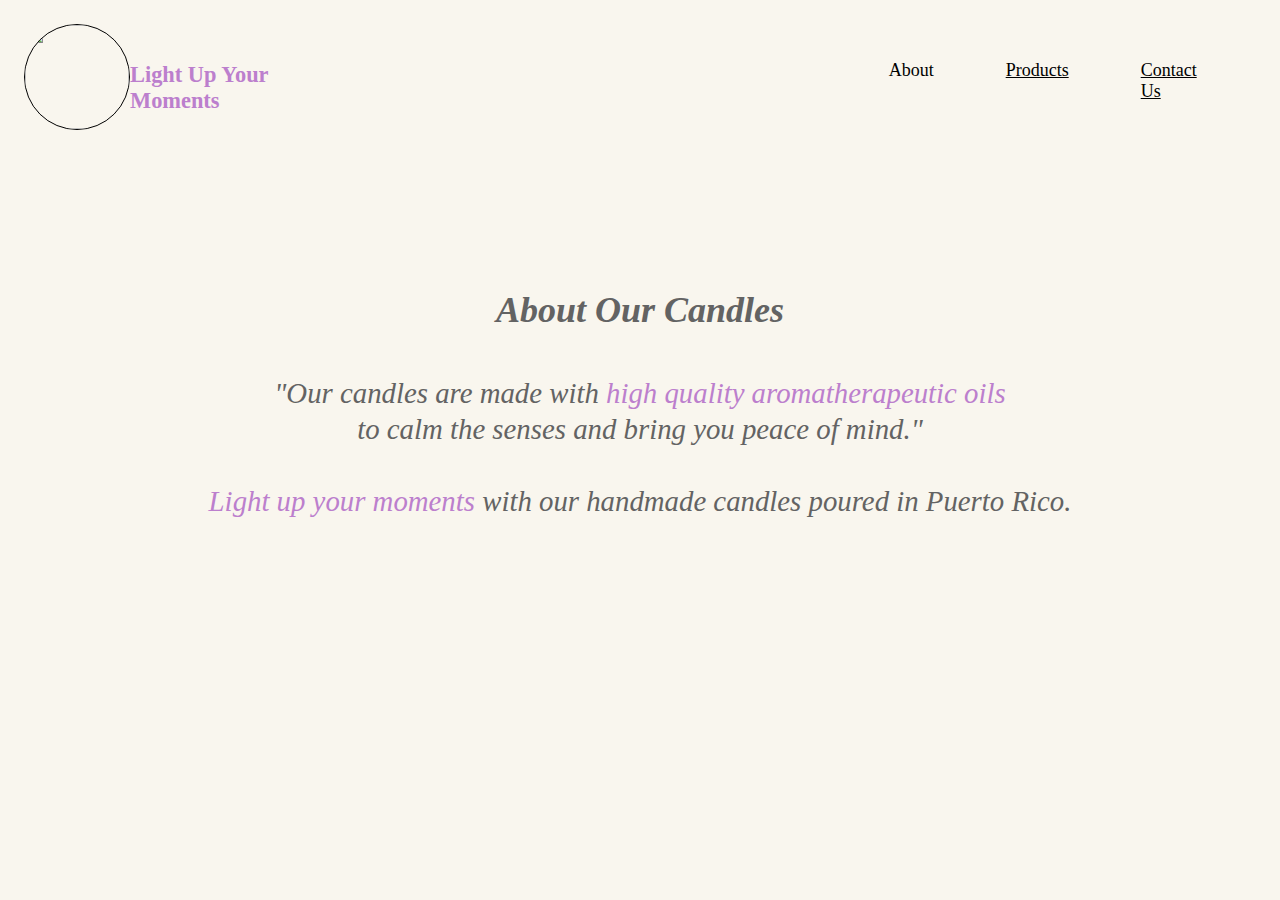
==== Business/index.html @ c27a413a "Add files via upload" ====
<!DOCTYPE html>
<html lang="en">

<head>
  <meta charset="UTF-8">
  <meta name="viewport" content="width=device-width, initial-scale=1.0">
  <meta name="author" content="Ricardo L Moreno Ayala">
  <link rel="stylesheet" href="style.css">
  <title>R&D Candles</title>
</head>

<body>
  <!--Nav Menu-->
  <nav>
    <!--Brand Logo-->
    <img class="logo" src="images/54415515-5E24-4441-8E2B-CF3EF399E7AB.PNG" style="margin-right:auto;">

    <h4>Light Up Your Moments</h4>
    </div>

    <ul>About</ul>
    <ul><a href="products.html">Products</a></ul>
    <ul><a href="Contact Us">Contact Us</a></ul>
  </nav>
  <section class="info">
    <h2>About Our Candles</h2>
    <p>"Our candles are made with <span>high quality aromatherapeutic oils</span> <br>to calm the senses and bring
      you peace of mind."<br>
      <br> <span>Light up your moments</span> with our handmade candles poured in Puerto Rico.
    </p>
  </section>


</body>

</html>
---- Business/style.css ----
html {
  background-color: #F9F6EE;
  width: 100%;
  height: auto;
  font-family: Georgia, 'Times New Roman', Times, serif;
}

h1 {
  text-align: left;
  color: black;
}

h2 {
  color: #636363;
  margin: 0.5em;
  padding: 0.5em;
}

h4 {

  color: #BC7FCD;
  margin-right: 40%;
  margin-top: 1.7em;
  font-size: 1.4em;

}

p {
  font-size: 1.2em;

}


nav {
  padding: 1em;
  display: flex;
  flex-direction: row;
}


ul {
  display: inline;
  margin: 1em;
  padding: 1em;
  color: black;
  font-size: large;

}

a {
  color: black;
}

a:hover {
  color: #BC7FCD;
}


.logo {
  width: 6.5em;
  height: 6.5em;
  float: left;
  margin-right: 0.5em;
  border-radius: 25em;
  border: solid thin black;
}

span {
  color: #BC7FCD;
}

.info {
  text-align: center;
  color: #636363;
  font-size: 1.5em;
  line-height: 1.5em;
  margin: 2em;
  padding: 2em;
  font-style: italic;
}

.div {
  border: solid thin red;
  margin: 1em;
  padding: 1em;
}

.candle {
  width: 8em;
  height: 10em;
  border-radius: 1em;
  justify-content: left;
  transition: width 0.5s, height 0.5s;
}

.candle:hover {
  width: 10em;
  height: 12em;
}


.description {
  text-align: right;
  margin: 1em;
  padding: 1em;
  visibility: hidden;
  opacity: 0;
}

.description:hover {
  /* transition effect. not necessary */
  transition: opacity .2s, visibility .2s;

  visibility: visible;
  opacity: 1;
}


.flex-container {
  display: flex;
  flex-direction: row;
  background-color: #EEEDEB;
  border-radius: 1em;
  overflow: scroll;
}

.flex-container>div {
  background-color: #EEEDEB;
  width: 12em;
  height: 14em;
  margin: 10px;
  padding: 1.5em;
  font-size: 30px;
}


/* Responsive layout - makes a one column layout instead of a two-column layout */
@media (max-width: 950px) {
  .flex-container {
    flex-direction: column;
  }


}



/* On screens that are 600px wide or less, make the menu links stack on top of each other instead of next to each other */
@media screen and (max-width: 950px) {
  nav {
    flex-direction: column;
    float: none;
    width: 100%;

  }
}

/* Responsive layout - makes a one column layout instead of a two-column layout */
@media (max-width: 800px) {
  .flex-container {
    flex-direction: column;
  }

  h4 {
    margin-left: 30%;
    font-size: small;

  }

  nav {
    flex-direction: column;
    float: none;
    width: 100%;

  }

}



/* On screens that are 600px wide or less, make the menu links stack on top of each other instead of next to each other */
@media screen and (max-width: 800px) {
  .flex-container {
    flex-direction: column;
  }

  .info {
    font-size: 1em;
  }

  h4 {
    margin: auto;
  }

  nav {
    flex-direction: column;
    display: inline;
    float: none;
    width: 100%
  }

  nav ul {
    font-size: 1em;
  }


}

@media (max-width: 700px) {
  .flex-container {
    flex-direction: column;
  }

  .info {
    font-size: 1em;
  }

  nav {
    flex-direction: column;
    display: inline;
    float: none;
    width: 100%
  }

  nav ul {
    font-size: 1em;
  }


}

/* Responsive layout - makes a one column layout instead of a two-column layout */
@media (max-width: 600px) {
  .flex-container {
    flex-direction: column;
  }

  .info {
    font-size: 1em;
  }

  nav {
    flex-direction: column;
    display: inline;
    float: none;
    width: 100%
  }

  nav ul {
    font-size: 1em;
  }
}
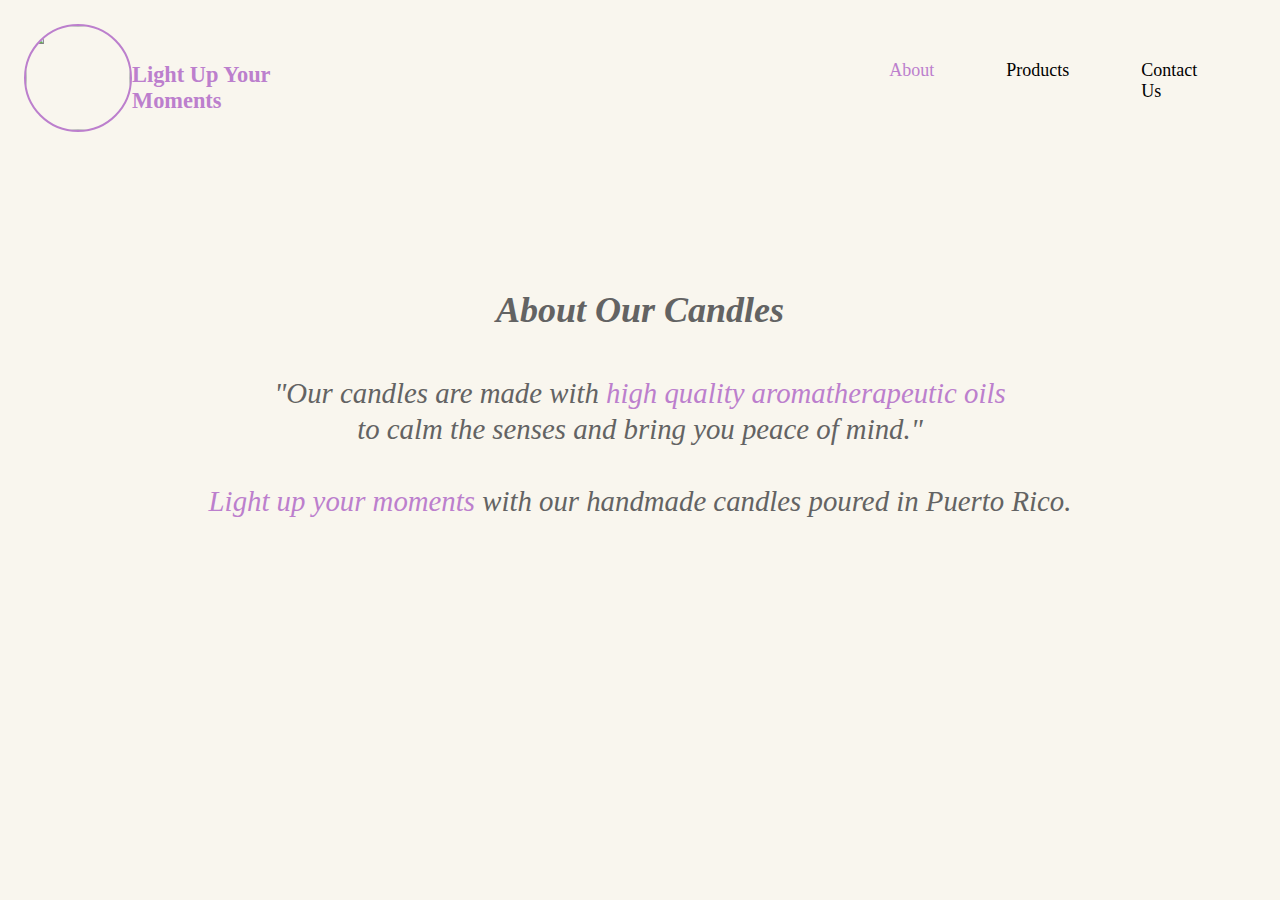
==== commit a51be6da: "Add files via upload" ====
--- a/Business/index.html
+++ b/Business/index.html
@@ -18,7 +18,7 @@
     <h4>Light Up Your Moments</h4>
     </div>
 
-    <ul>About</ul>
+    <ul><span>About</span></ul>
     <ul><a href="products.html">Products</a></ul>
     <ul><a href="Contact Us">Contact Us</a></ul>
   </nav>
--- a/Business/style.css
+++ b/Business/style.css
@@ -49,6 +49,8 @@
 
 a {
   color: black;
+  text-decoration: none;
+
 }
 
 a:hover {
@@ -62,7 +64,7 @@
   float: left;
   margin-right: 0.5em;
   border-radius: 25em;
-  border: solid thin black;
+  border: solid 2px #BC7FCD;
 }
 
 span {
@@ -79,174 +81,50 @@
   font-style: italic;
 }
 
-.div {
-  border: solid thin red;
-  margin: 1em;
-  padding: 1em;
-}
 
 .candle {
   width: 8em;
-  height: 10em;
+  height: 8em;
   border-radius: 1em;
   justify-content: left;
-  transition: width 0.5s, height 0.5s;
-}
-
-.candle:hover {
-  width: 10em;
-  height: 12em;
 }
 
 
+
 .description {
-  text-align: right;
-  margin: 1em;
-  padding: 1em;
-  visibility: hidden;
-  opacity: 0;
+  margin-left: auto;
+  margin-right: auto;
+  display: inline;
+  font-size: 0.8em;
+  color: #636363;
+  transition: color 0.5s;
 }
 
 .description:hover {
-  /* transition effect. not necessary */
-  transition: opacity .2s, visibility .2s;
+  color: #BC7FCD;
+  cursor: pointer;
+}
 
-  visibility: visible;
-  opacity: 1;
-}
+
 
 
 .flex-container {
   display: flex;
   flex-direction: row;
+  flex-wrap: wrap;
   background-color: #EEEDEB;
   border-radius: 1em;
   overflow: scroll;
+  margin-left: 2em;
+  margin-right: 2em;
+
+
 }
 
 .flex-container>div {
   background-color: #EEEDEB;
-  width: 12em;
-  height: 14em;
-  margin: 10px;
-  padding: 1.5em;
+  width: 8em;
+  height: 10em;
   font-size: 30px;
-}
-
-
-/* Responsive layout - makes a one column layout instead of a two-column layout */
-@media (max-width: 950px) {
-  .flex-container {
-    flex-direction: column;
-  }
-
-
-}
-
-
-
-/* On screens that are 600px wide or less, make the menu links stack on top of each other instead of next to each other */
-@media screen and (max-width: 950px) {
-  nav {
-    flex-direction: column;
-    float: none;
-    width: 100%;
-
-  }
-}
-
-/* Responsive layout - makes a one column layout instead of a two-column layout */
-@media (max-width: 800px) {
-  .flex-container {
-    flex-direction: column;
-  }
-
-  h4 {
-    margin-left: 30%;
-    font-size: small;
-
-  }
-
-  nav {
-    flex-direction: column;
-    float: none;
-    width: 100%;
-
-  }
-
-}
-
-
-
-/* On screens that are 600px wide or less, make the menu links stack on top of each other instead of next to each other */
-@media screen and (max-width: 800px) {
-  .flex-container {
-    flex-direction: column;
-  }
-
-  .info {
-    font-size: 1em;
-  }
-
-  h4 {
-    margin: auto;
-  }
-
-  nav {
-    flex-direction: column;
-    display: inline;
-    float: none;
-    width: 100%
-  }
-
-  nav ul {
-    font-size: 1em;
-  }
-
-
-}
-
-@media (max-width: 700px) {
-  .flex-container {
-    flex-direction: column;
-  }
-
-  .info {
-    font-size: 1em;
-  }
-
-  nav {
-    flex-direction: column;
-    display: inline;
-    float: none;
-    width: 100%
-  }
-
-  nav ul {
-    font-size: 1em;
-  }
-
-
-}
-
-/* Responsive layout - makes a one column layout instead of a two-column layout */
-@media (max-width: 600px) {
-  .flex-container {
-    flex-direction: column;
-  }
-
-  .info {
-    font-size: 1em;
-  }
-
-  nav {
-    flex-direction: column;
-    display: inline;
-    float: none;
-    width: 100%
-  }
-
-  nav ul {
-    font-size: 1em;
-  }
+  margin: 1em;
 }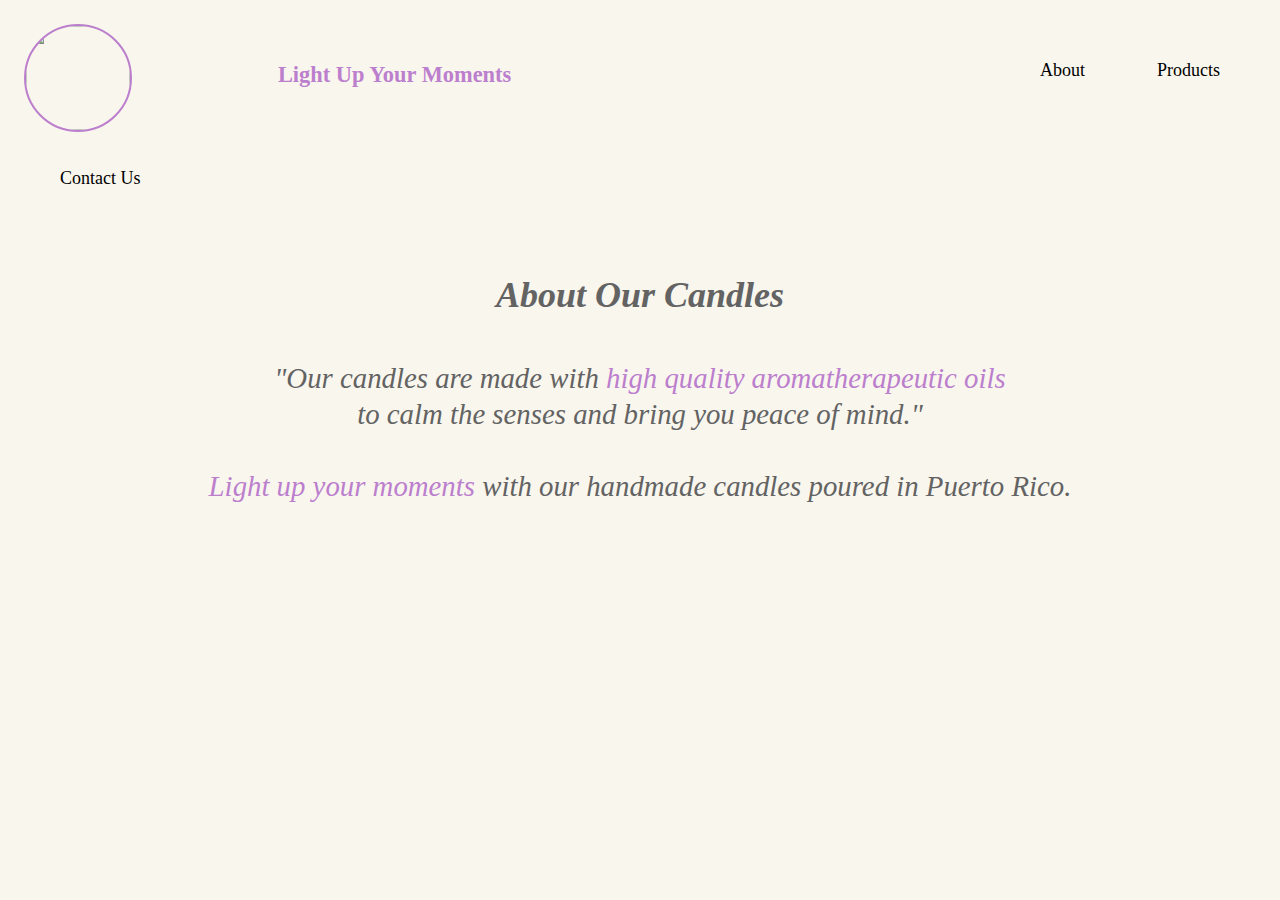
==== commit 88823e38: "Add files via upload" ====
--- a/Business/index.html
+++ b/Business/index.html
@@ -10,18 +10,18 @@
 </head>
 
 <body>
-  <!--Nav Menu-->
-  <nav>
-    <!--Brand Logo-->
-    <img class="logo" src="images/54415515-5E24-4441-8E2B-CF3EF399E7AB.PNG" style="margin-right:auto;">
+  <header>
+    <!--Nav Menu-->
+    <nav>
+      <!--Brand Logo-->
+      <img class="logo" src="images/54415515-5E24-4441-8E2B-CF3EF399E7AB.PNG" style="margin-right:auto;">
+      <h4>Light Up Your Moments</h4>
+      <li>About</li>
+      <li><a href="products.html">Products</a></li>
+      <li><a href="Contact Us">Contact Us</a></li>
+    </nav>
+  </header>
 
-    <h4>Light Up Your Moments</h4>
-    </div>
-
-    <ul><span>About</span></ul>
-    <ul><a href="products.html">Products</a></ul>
-    <ul><a href="Contact Us">Contact Us</a></ul>
-  </nav>
   <section class="info">
     <h2>About Our Candles</h2>
     <p>"Our candles are made with <span>high quality aromatherapeutic oils</span> <br>to calm the senses and bring
--- a/Business/style.css
+++ b/Business/style.css
@@ -1,9 +1,10 @@
 html {
   background-color: #F9F6EE;
   width: 100%;
-  height: auto;
+  height: 100%;
   font-family: Georgia, 'Times New Roman', Times, serif;
 }
+
 
 h1 {
   text-align: left;
@@ -35,10 +36,11 @@
   padding: 1em;
   display: flex;
   flex-direction: row;
+  flex-wrap: wrap;
 }
 
 
-ul {
+li {
   display: inline;
   margin: 1em;
   padding: 1em;
@@ -76,8 +78,6 @@
   color: #636363;
   font-size: 1.5em;
   line-height: 1.5em;
-  margin: 2em;
-  padding: 2em;
   font-style: italic;
 }
 
@@ -115,8 +115,6 @@
   background-color: #EEEDEB;
   border-radius: 1em;
   overflow: scroll;
-  margin-left: 2em;
-  margin-right: 2em;
 
 
 }
@@ -126,5 +124,61 @@
   width: 8em;
   height: 10em;
   font-size: 30px;
-  margin: 1em;
+  margin: 1.5em;
+}
+
+
+@media only screen and (max-width: 600px) {
+  .flex-container {
+    display: flex;
+    flex-direction: row;
+    flex-wrap: wrap;
+    background-color: #EEEDEB;
+    border-radius: 1em;
+    height: 100%;
+    padding: 2em;
+  }
+
+  .flex-container>div {
+    width: 4em;
+    height: 6em;
+    font-size: 8px;
+    margin: 8em;
+  }
+
+  h4 {
+
+
+    font-size: 0.7em;
+    margin-left: 15em;
+    margin-top: -5em;
+  }
+
+  h2 {
+    font-size: 1.4em;
+  }
+
+  p {
+    font-size: 0.9em;
+  }
+
+  nav {
+    display: flex;
+    flex-direction: column;
+    flex-wrap: wrap;
+    margin: 0;
+    padding: 0;
+
+  }
+
+  li {
+    color: black;
+    font-size: small;
+
+  }
+
+  li a:hover {
+
+    cursor: pointer;
+  }
 }